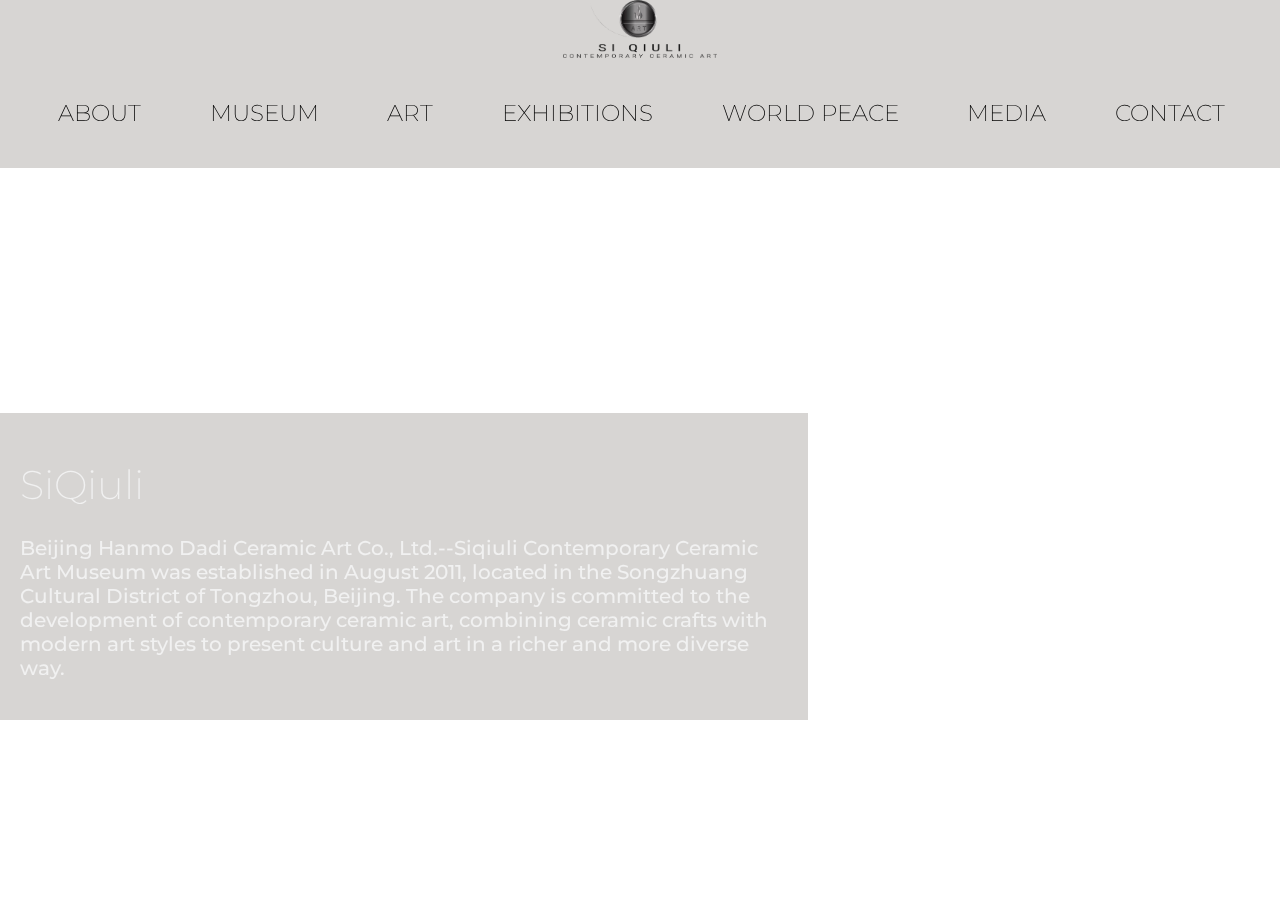
==== index.html @ 342c81b7 "late, but first commit, ver. 1.7" ====
<!DOCTYPE html>
<html>
  <head>
    <meta charset="utf-8" />
    <meta http-equiv="X-UA-Compatible" content="IE=edge" />
    <title>SiQiuli Contemporary Art</title>
    <meta name="viewport" content="width=device-width, initial-scale=1" />
    <link
      rel="apple-touch-icon"
      sizes="180x180"
      href="favicon/apple-touch-icon.png"
    />
    <link
      rel="icon"
      type="image/png"
      sizes="32x32"
      href="favicon/favicon-32x32.png"
    />
    <link
      rel="icon"
      type="image/png"
      sizes="16x16"
      href="favicon/favicon-16x16.png"
    />
    <link rel="manifest" href="favicon/site.webmanifest" />
    <link
      rel="mask-icon"
      href="favicon/safari-pinned-tab.svg"
      color="#5bbad5"
    />
    <meta name="msapplication-TileColor" content="#da532c" />
    <meta name="theme-color" content="#ffffff" />
    <link
      rel="stylesheet"
      type="text/css"
      media="screen"
      href="css/style.css"
    />
    <script src="https://ajax.googleapis.com/ajax/libs/jquery/3.3.1/jquery.min.js"></script>
  </head>
  <body>
    <div id="header" style="background-color: #b3aeaa85">
      <a href="index.html" id="logo"><img src="images/logo.png"/></a>

      <div class="menu-icon">
        <span class="menu-icon__line menu-icon__line-left"></span>
        <span class="menu-icon__line"></span>
        <span class="menu-icon__line menu-icon__line-right"></span>
      </div>

      <nav class="nav_">
        <div class="nav__content">
          <ul class="nav__list">
            <li>
              <a id="aboutButton" class="nav__list-item" href="about.html"
                >ABOUT</a
              >
            </li>
            <li>
              <a id="museumButton" class="nav__list-item" href="museum.html"
                >MUSEUM</a
              >
            </li>
            <li>
              <a id="artButton" class="nav__list-item " href="art.html">ART</a>
            </li>
            <li>
              <a
                id="exhibitionsButton"
                class="nav__list-item"
                href="exhibitions.html"
                >EXHIBITIONS</a
              >
            </li>
            <li>
              <a
                id="worldPeaceButton"
                class="nav__list-item"
                href="worldpeace.html"
                >WORLD PEACE</a
              >
            </li>
            <li>
              <a id="mediaButton" class="nav__list-item" href="media.html"
                >MEDIA</a
              >
            </li>
            <li>
              <a id="contactButton" class="nav__list-item" href="contact.html"
                >CONTACT</a
              >
            </li>
          </ul>
        </div>
      </nav>
      <div
        class="underline80"
        style="background-color: #b3aeaa85; border: none;"
      ></div>
    </div>

    <video autoplay muted loop playsinline id="myVideo">
      <source src="videos/bgvid.mp4" type="video/mp4" />
      Your browser does not support HTML5 video.
    </video>

    <div class="content noMobile">
      <h1>SiQiuli</h1>
      <p>
        Beijing Hanmo Dadi Ceramic Art Co., Ltd.--Siqiuli Contemporary Ceramic
        Art Museum was established in August 2011, located in the Songzhuang
        Cultural District of Tongzhou, Beijing. The company is committed to the
        development of contemporary ceramic art, combining ceramic crafts with
        modern art styles to present culture and art in a richer and more
        diverse way.
      </p>
    </div>

    <script src="js/main.js"></script>
  </body>
</html>
---- css/style.css ----
@import url('https://fonts.googleapis.com/css?family=Montserrat:100,200,400,500');

:root {
  /* Base font size */
  font-size: 10px;
  font-family: 'Montserrat', sans-serif;
  font-weight: 200;
}
body {
  width: 100vw;
  margin: 0;
  padding: 0;
  overflow-x: hidden;
}

a {
  text-decoration: none;
  color: black;
}

a:hover {
  text-decoration: underline;
}

h1,
h2 {
  font-weight: 200;
}

#logo img {
  display: block;
  margin-left: auto;
  margin-right: auto;
  width: 12vw;
}

.activeButton {
  /* marks on which subpage of the website are you */
  text-decoration: none;
  border-bottom: 1px solid gray;
}

#header {
  top: 0;
  margin: auto;
  position: fixed;
  right: 0;
  left: 0;
  background-color: white;
  z-index: 20;
  transition: top 0.8s; /* Transition effect when sliding down (and up) */
}

#myVideo {
  position: fixed;
  right: 0;
  bottom: 0;
  min-width: 100%;
  min-height: 100%;
}

.content {
  position: fixed;
  bottom: 20vh;
  color: #f1f1f1;
  width: 100%;
  padding: 20px;
  font-size: 20px;
  width: 60vw;
  font-weight: 500;
  background-color: #b3aeaa85;
}

@media screen and (min-width: 761px) {
  .noDesktop {
    display: none;
  }

  .underline80 {
    position: absolute;
    padding-top: 2vh;
    left: 0;
    width: 100vw;
    border-bottom: solid 1px rgb(219, 219, 219);
    background-color: white;
  }

  .nav_ {
    text-align: center;
    padding-top: 2vh;
    white-space: nowrap;
    font-size: 2.3em;
    display: block !important;
  }

  .nav_ ul li {
    display: inline-block;
    text-align: center;
    margin-left: 1vw;
    margin-right: 3.9vw;
    white-space: nowrap;
  }

  .nav_ ul li a {
    color: black;
    font-weight: 200;
    white-space: nowrap;
    padding-left: 0;
    text-decoration: none;
  }

  .nav_ ul li a:hover {
    color: gainsboro;
    text-decoration: none;
  }
}

/* MOBILE */

@media screen and (max-width: 760px) {
  .noMobile {
    display: none;
  }

  #logo img {
    margin-top: 5vh;
    width: 40vw;
  }

  .menu-icon {
    height: 40px;
    width: 40px;
    position: fixed;
    z-index: 2;
    right: 10vw;
    top: 7vh;
    text-decoration: none;
  }
  .menu-icon__line {
    height: 2px;
    width: 40px;
    display: block;
    background-color: rgb(0, 0, 0);
    margin-bottom: 6px;
    transition: background-color 0.5s ease, -webkit-transform 0.2s ease;
    transition: transform 0.2s ease, background-color 0.5s ease;
    transition: transform 0.2s ease, background-color 0.5s ease,
      -webkit-transform 0.2s ease;
  }
  .menu-icon__line-left {
    width: 20px;
  }
  .menu-icon__line-right {
    width: 20px;
    float: right;
  }

  .nav_ {
    position: fixed;
    z-index: 1;
    list-style-type: none;
    display: none;
  }

  .nav_:before,
  .nav_:after {
    content: '';
    position: fixed;
    width: 100vw;
    height: 100vh;
    top: 0;
    left: 0;
    background: #b3aeaa;
    z-index: -1;
    transition: -webkit-transform cubic-bezier(0.77, 0, 0.175, 1) 0.8s;
    transition: transform cubic-bezier(0.77, 0, 0.175, 1) 0.8s;
    transition: transform cubic-bezier(0.77, 0, 0.175, 1) 0.8s,
      -webkit-transform cubic-bezier(0.77, 0, 0.175, 1) 0.8s;
    -webkit-transform: translateX(0%) translateY(100%);
    transform: translateX(0%) translateY(100%);
  }
  .nav_:after {
    background: #181818;
    transition-delay: 0s;
  }
  .nav_:before {
    transition-delay: 0.1s;
  }
  .nav__content {
    position: fixed;
    top: 50%;
    -webkit-transform: translate(0%, -50%);
    transform: translate(0%, -50%);
    width: 100%;
    text-align: center;
    font-size: calc(2vw + 10px);
    color: white;
    font-weight: 200;
    cursor: pointer;
  }

  .nav__list {
    padding: 0;
  }

  .nav__list-item {
    color: white;
    text-decoration: none;
    list-style-type: none;
    font-size: 7vw;
    position: relative;
    display: inline-block;
    transition-delay: 0.8s;
    opacity: 0;
    -webkit-transform: translate(0%, 100%);
    transform: translate(0%, 100%);
    transition: opacity 0.2s ease, -webkit-transform 0.3s ease;
    transition: opacity 0.2s ease, transform 0.3s ease;
    transition: opacity 0.2s ease, transform 0.3s ease,
      -webkit-transform 0.3s ease;

    margin-bottom: 5vh;
  }
  .nav__list-item:before {
    content: '';
    position: absolute;
    background: #ffffff;
    width: 20px;
    height: 1px;
    top: 100%;
    -webkit-transform: translate(0%, 0%);
    transform: translate(0%, 0%);
    transition: all 0.3s ease;
    z-index: -1;
  }

  .nav__list li {
    list-style-type: none;
  }

  .nav__list-item:hover:before {
    width: 100%;
  }

  body.nav-active {
    overflow: hidden;
    margin: 0;
  }
  body.nav-active .menu-icon__line {
    background-color: white;
    -webkit-transform: translateX(0px) rotate(-45deg);
    transform: translateX(0px) rotate(-45deg);
  }
  body.nav-active .menu-icon__line-left {
    -webkit-transform: translateX(1px) rotate(45deg);
    transform: translateX(1px) rotate(45deg);
  }
  body.nav-active .menu-icon__line-right {
    -webkit-transform: translateX(-2px) rotate(45deg);
    transform: translateX(-2px) rotate(45deg);
  }
  body.nav-active .nav_ {
    visibility: visible;
  }
  body.nav-active .nav_:before,
  body.nav-active .nav_:after {
    -webkit-transform: translateX(0%) translateY(0%);
    transform: translateX(0%) translateY(0%);
  }
  body.nav-active .nav_:after {
    transition-delay: 0.1s;
  }
  body.nav-active .nav_:before {
    transition-delay: 0s;
  }
  body.nav-active .nav__list-item {
    opacity: 1;
    -webkit-transform: translateX(0%);
    transform: translateX(0%);
    transition: opacity 0.3s ease, color 0.3s ease, -webkit-transform 0.3s ease;
    transition: opacity 0.3s ease, transform 0.3s ease, color 0.3s ease;
    transition: opacity 0.3s ease, transform 0.3s ease, color 0.3s ease,
      -webkit-transform 0.3s ease;
  }
  body.nav-active .nav__list-item:nth-child(0) {
    transition-delay: 0.5s;
  }
  body.nav-active .nav__list-item:nth-child(1) {
    transition-delay: 0.6s;
  }
  body.nav-active .nav__list-item:nth-child(2) {
    transition-delay: 0.7s;
  }
  body.nav-active .nav__list-item:nth-child(3) {
    transition-delay: 0.8s;
  }
  body.nav-active .nav__list-item:nth-child(4) {
    transition-delay: 0.9s;
  }

  body.nav-active .nav__list-item:nth-child(5) {
    transition-delay: 1s;
  }
}

/* END OF MOBILE */
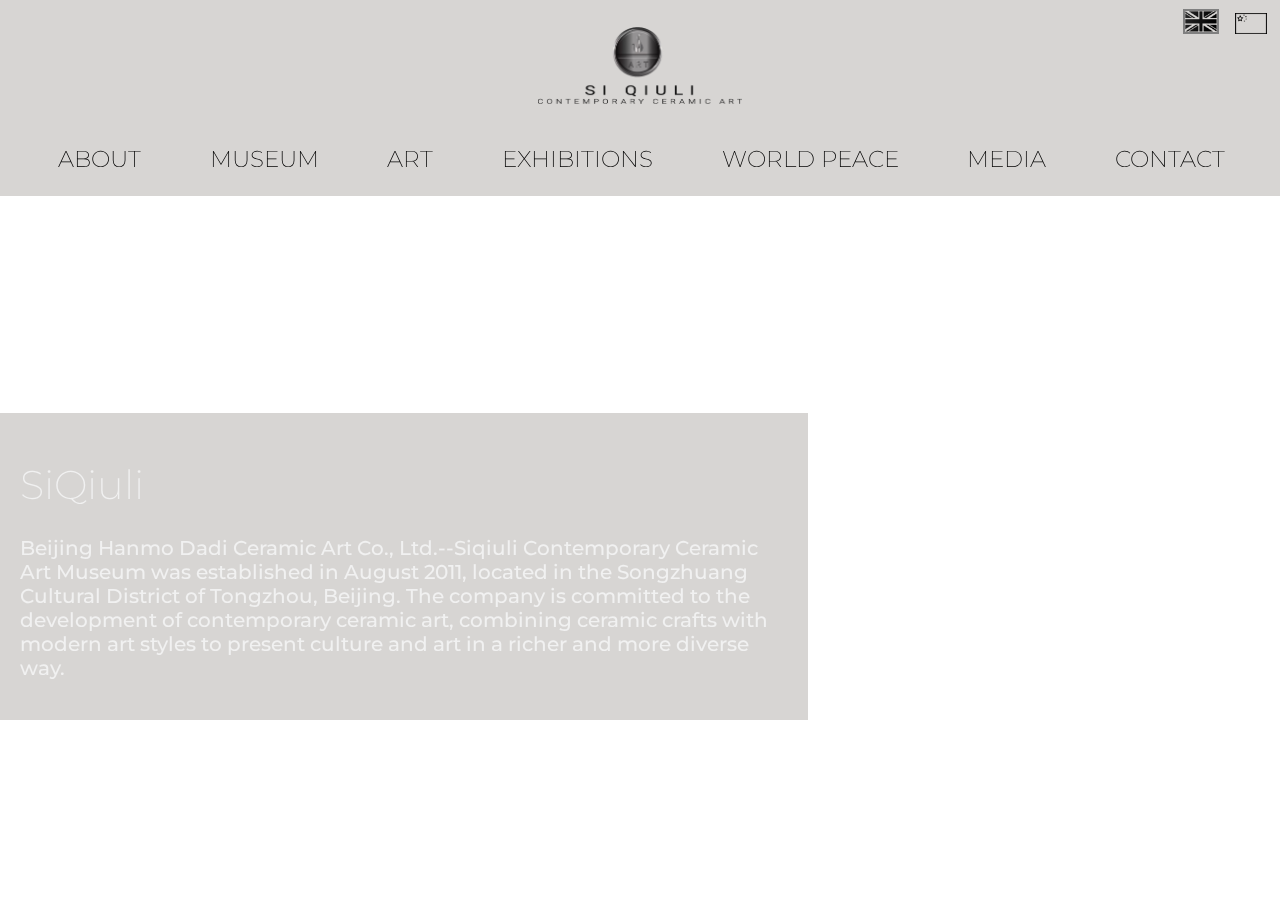
==== commit bb014dd9: "language change added" ====
--- a/index.html
+++ b/index.html
@@ -93,10 +93,10 @@
           </ul>
         </div>
       </nav>
-      <div
-        class="underline80"
-        style="background-color: #b3aeaa85; border: none;"
-      ></div>
+      <div class="languages">
+        <img id="englishFlag" class="active flag" src="images/englishf.png" />
+        <img id="chineseFlag" class="flag" src="images/chinesef.png" />
+      </div>
     </div>
 
     <video autoplay muted loop playsinline id="myVideo">
--- a/css/style.css
+++ b/css/style.css
@@ -31,7 +31,9 @@
   display: block;
   margin-left: auto;
   margin-right: auto;
-  width: 12vw;
+  width: 16vw;
+  margin-top: 3vh;
+  transition: 1.8s; /* Transition effect when sliding down (and up) */
 }
 
 .activeButton {
@@ -48,7 +50,29 @@
   left: 0;
   background-color: white;
   z-index: 20;
-  transition: top 0.8s; /* Transition effect when sliding down (and up) */
+  transition: top 1.8s; /* Transition effect when sliding down (and up) */
+  overflow-y: visible;
+}
+
+.languages {
+  position: absolute;
+  top: 1vh;
+  right: 1vw;
+}
+
+.flag {
+  width: 2.5vw;
+  margin-left: 1vw;
+  cursor: pointer;
+}
+
+#chineseFlag,
+englishFlag {
+  cursor: pointer;
+}
+
+.active {
+  border: 2px grey solid;
 }
 
 #myVideo {
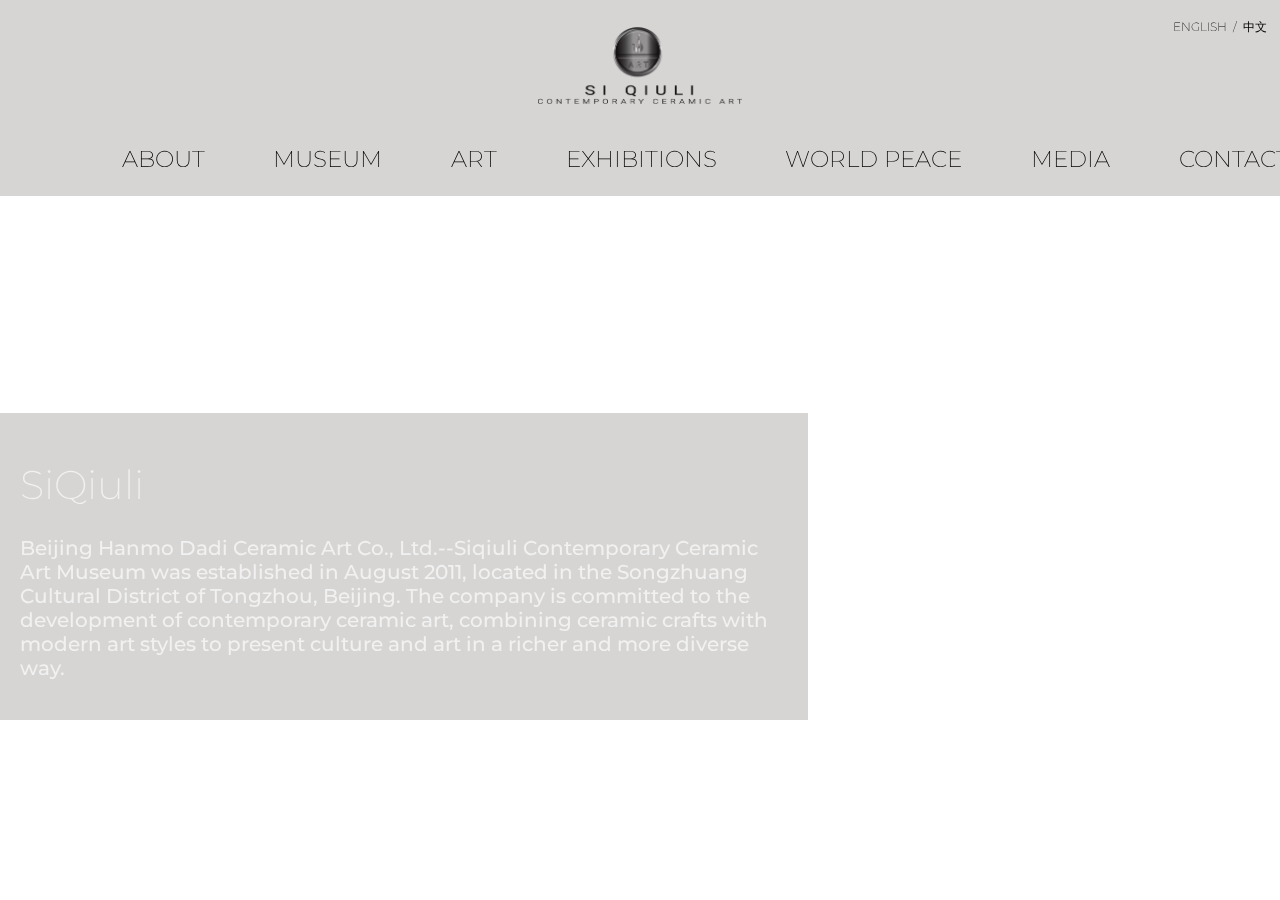
==== commit aadf73ea: "about section fixed, added subsections options, all fetching from cms, language options changed, pro" ====
--- a/index.html
+++ b/index.html
@@ -36,7 +36,7 @@
       media="screen"
       href="css/style.css"
     />
-    <script src="https://ajax.googleapis.com/ajax/libs/jquery/3.3.1/jquery.min.js"></script>
+    <script src="js/libs/jquery.js"></script>
   </head>
   <body>
     <div id="header" style="background-color: #b3aeaa85">
@@ -52,7 +52,17 @@
         <div class="nav__content">
           <ul class="nav__list">
             <li>
-              <a id="aboutButton" class="nav__list-item" href="about.html"
+              <div class="languages nav__list-item">
+                <p id="englishFlag" class="flag">ENGLISH</p>
+                <p class="flag">/</p>
+                <p id="chineseFlag" class="flag">中文</p>
+              </div>
+            </li>
+            <li>
+              <a
+                id="aboutButton"
+                class="nav__list-item"
+                href="about.html?id=siqiuli"
                 >ABOUT</a
               >
             </li>
@@ -93,10 +103,6 @@
           </ul>
         </div>
       </nav>
-      <div class="languages">
-        <img id="englishFlag" class="active flag" src="images/englishf.png" />
-        <img id="chineseFlag" class="flag" src="images/chinesef.png" />
-      </div>
     </div>
 
     <video autoplay muted loop playsinline id="myVideo">
--- a/css/style.css
+++ b/css/style.css
@@ -59,21 +59,25 @@
   top: 1vh;
   right: 1vw;
 }
+.languages p {
+  display: inline;
+}
 
 .flag {
   width: 2.5vw;
-  margin-left: 1vw;
+  margin-left: 0;
   cursor: pointer;
+  font-size: 0.5em;
 }
 
 #chineseFlag,
-englishFlag {
+#englishFlag {
   cursor: pointer;
 }
 
-.active {
+/* .active {
   border: 2px grey solid;
-}
+} */
 
 #myVideo {
   position: fixed;
@@ -148,14 +152,15 @@
 
   #logo img {
     margin-top: 5vh;
-    width: 40vw;
+    width: 50vw;
+    margin-bottom: 1vh;
   }
 
   .menu-icon {
     height: 40px;
     width: 40px;
     position: fixed;
-    z-index: 2;
+    z-index: 20;
     right: 10vw;
     top: 7vh;
     text-decoration: none;
@@ -325,6 +330,18 @@
   body.nav-active .nav__list-item:nth-child(5) {
     transition-delay: 1s;
   }
+
+  .flag {
+    width: 10.5vw;
+    margin-left: 1vw;
+    cursor: pointer;
+    font-size: 0.6em;
+  }
+
+  #chineseFlag,
+  #englishFlag {
+    cursor: pointer;
+  }
 }
 
 /* END OF MOBILE */
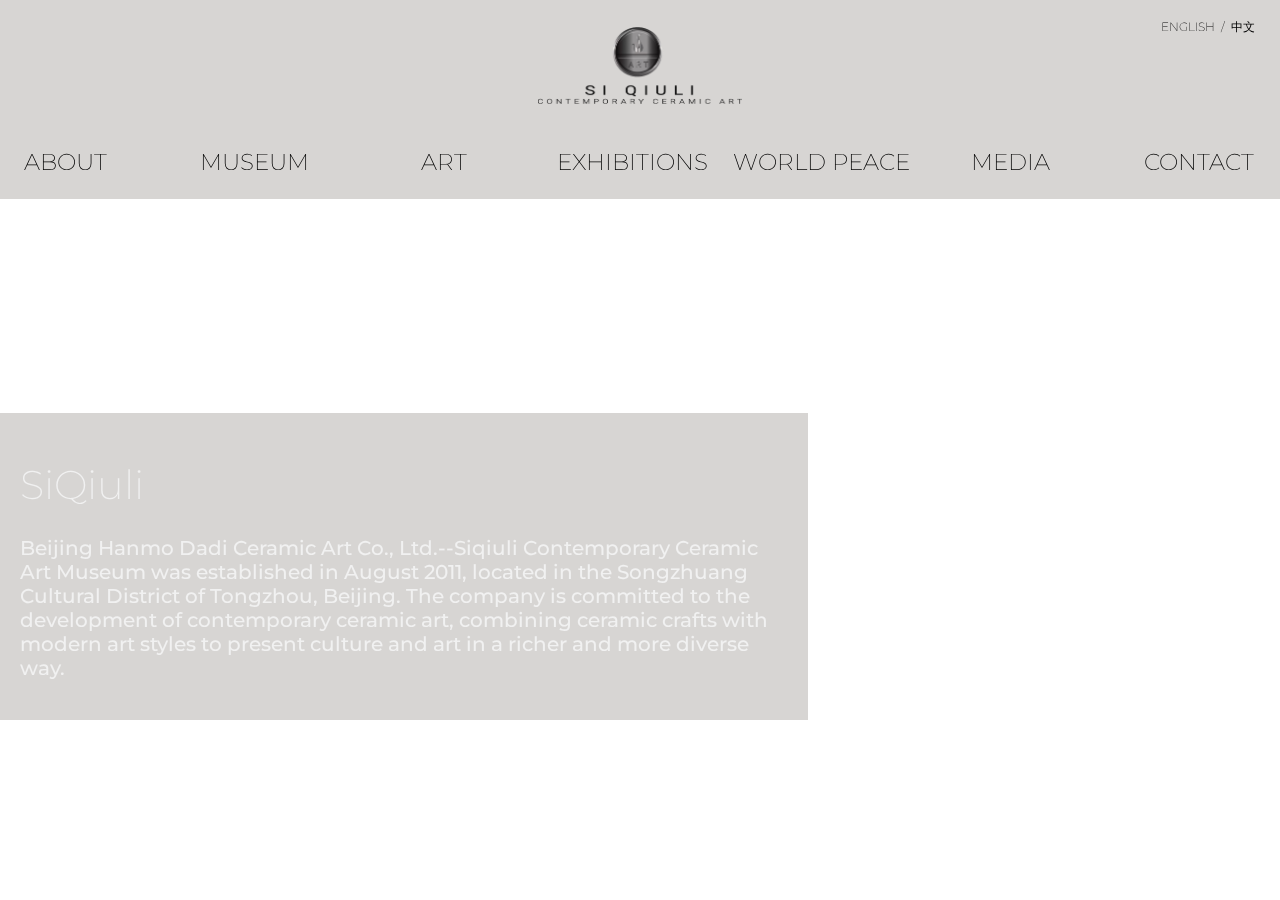
==== commit d344788e: "cosmetic changes in menu" ====
--- a/index.html
+++ b/index.html
@@ -51,7 +51,7 @@
       <nav class="nav_">
         <div class="nav__content">
           <ul class="nav__list">
-            <li>
+            <li id="langLi">
               <div class="languages nav__list-item">
                 <p id="englishFlag" class="flag">ENGLISH</p>
                 <p class="flag">/</p>
--- a/css/style.css
+++ b/css/style.css
@@ -10,7 +10,7 @@
   width: 100vw;
   margin: 0;
   padding: 0;
-  overflow-x: hidden;
+  overflow-x: hidden !important;
 }
 
 a {
@@ -28,12 +28,15 @@
 }
 
 #logo img {
-  display: block;
-  margin-left: auto;
-  margin-right: auto;
-  width: 16vw;
+  width: 100%;
   margin-top: 3vh;
   transition: 1.8s; /* Transition effect when sliding down (and up) */
+}
+
+#logo {
+  display: block;
+  margin: auto;
+  width: 16vw;
 }
 
 .activeButton {
@@ -56,8 +59,6 @@
 
 .languages {
   position: absolute;
-  top: 1vh;
-  right: 1vw;
 }
 .languages p {
   display: inline;
@@ -68,6 +69,9 @@
   margin-left: 0;
   cursor: pointer;
   font-size: 0.5em;
+}
+.flag:hover {
+  color: lightgray;
 }
 
 #chineseFlag,
@@ -104,29 +108,21 @@
     display: none;
   }
 
-  .underline80 {
-    position: absolute;
-    padding-top: 2vh;
-    left: 0;
-    width: 100vw;
-    border-bottom: solid 1px rgb(219, 219, 219);
-    background-color: white;
-  }
-
   .nav_ {
-    text-align: center;
+    text-align: left;
     padding-top: 2vh;
     white-space: nowrap;
     font-size: 2.3em;
     display: block !important;
+    margin: auto;
   }
 
   .nav_ ul li {
     display: inline-block;
     text-align: center;
-    margin-left: 1vw;
-    margin-right: 3.9vw;
+    margin: auto;
     white-space: nowrap;
+    width: calc(100vw / 7);
   }
 
   .nav_ ul li a {
@@ -137,10 +133,20 @@
     text-decoration: none;
   }
 
+  #langLi {
+    position: absolute;
+    top: 1vh;
+    right: -5vw;
+  }
+
   .nav_ ul li a:hover {
     color: gainsboro;
     text-decoration: none;
   }
+  .nav__list {
+    padding: 0 !important;
+    margin-left: -2vw;
+  }
 }
 
 /* MOBILE */
@@ -150,10 +156,13 @@
     display: none;
   }
 
+  #logo {
+    width: 50vw;
+    margin-bottom: 1vh;
+  }
+
   #logo img {
     margin-top: 5vh;
-    width: 50vw;
-    margin-bottom: 1vh;
   }
 
   .menu-icon {
@@ -228,7 +237,7 @@
     cursor: pointer;
   }
 
-  .nav__list {
+  ul .nav__list {
     padding: 0;
   }
 
@@ -345,3 +354,16 @@
 }
 
 /* END OF MOBILE */
+
+/*TABLET*/
+
+@media (min-width: 768px) and (max-width: 1240px) {
+  .nav_ {
+    font-size: 1.5vw;
+  }
+  #langLi {
+    right: -3vw;
+  }
+}
+
+/*END TABLET*/
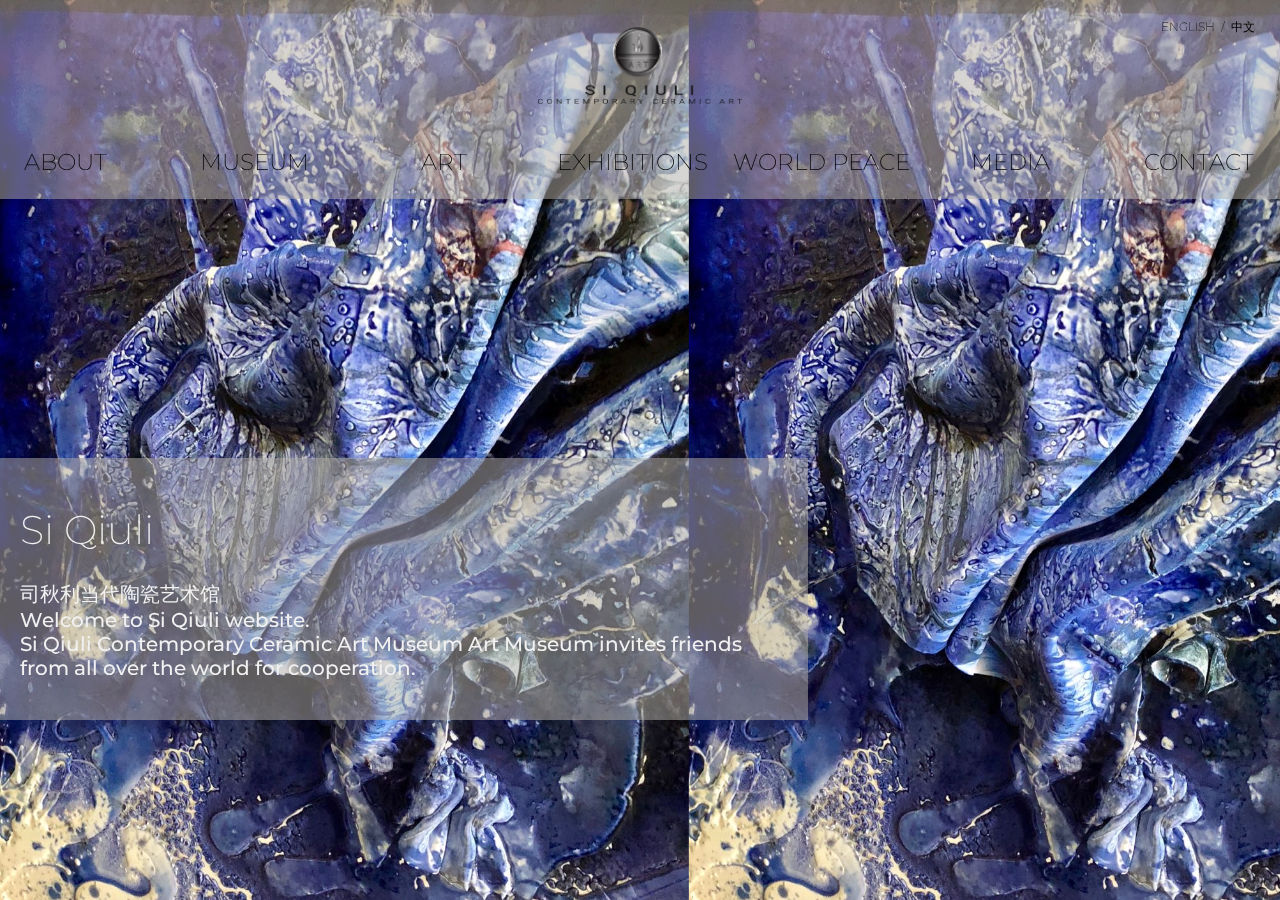
==== commit fae317e8: "maintenance after first deploy, added google analytics" ====
--- a/index.html
+++ b/index.html
@@ -3,7 +3,7 @@
   <head>
     <meta charset="utf-8" />
     <meta http-equiv="X-UA-Compatible" content="IE=edge" />
-    <title>SiQiuli Contemporary Art</title>
+    <title>Si Qiuli Contemporary Art</title>
     <meta name="viewport" content="width=device-width, initial-scale=1" />
     <link
       rel="apple-touch-icon"
@@ -36,10 +36,30 @@
       media="screen"
       href="css/style.css"
     />
+    <link rel="stylesheet" type="text/css" media="screen" href="css/ind.css" />
     <script src="js/libs/jquery.js"></script>
+
+    <!-- Global site tag (gtag.js) - Google Analytics -->
+    <script
+      async
+      src="https://www.googletagmanager.com/gtag/js?id=UA-139209947-1"
+    ></script>
+    <script>
+      window.dataLayer = window.dataLayer || [];
+      function gtag() {
+        dataLayer.push(arguments);
+      }
+      gtag('js', new Date());
+
+      gtag('config', 'UA-139209947-1');
+    </script>
   </head>
-  <body>
-    <div id="header" style="background-color: #b3aeaa85">
+  <body
+    style="
+    background-image: url(images/bgNotVideo.jpeg);
+     background-size: auto 100vh"
+  >
+    <div id="header">
       <a href="index.html" id="logo"><img src="images/logo.png"/></a>
 
       <div class="menu-icon">
@@ -105,20 +125,26 @@
       </nav>
     </div>
 
-    <video autoplay muted loop playsinline id="myVideo">
+    <video
+      x5-video-player-type="h5"
+      x5-video-player-fullscreen="true"
+      autoplay
+      muted
+      loop
+      webkit-playsinline
+      playsinline
+      id="myVideo"
+    >
       <source src="videos/bgvid.mp4" type="video/mp4" />
-      Your browser does not support HTML5 video.
     </video>
 
     <div class="content noMobile">
-      <h1>SiQiuli</h1>
+      <h1>Si Qiuli</h1>
       <p>
-        Beijing Hanmo Dadi Ceramic Art Co., Ltd.--Siqiuli Contemporary Ceramic
-        Art Museum was established in August 2011, located in the Songzhuang
-        Cultural District of Tongzhou, Beijing. The company is committed to the
-        development of contemporary ceramic art, combining ceramic crafts with
-        modern art styles to present culture and art in a richer and more
-        diverse way.
+        司秋利当代陶瓷艺术馆<br />
+        Welcome to Si Qiuli website. <br />
+        Si Qiuli Contemporary Ceramic Art Museum Art Museum invites friends from
+        all over the world for cooperation.
       </p>
     </div>
 
--- a/css/ind.css
+++ b/css/ind.css
@@ -0,0 +1,9 @@
+#header {
+  background-color: #b3aeaa85;
+}
+
+@media screen and (max-width: 760px) {
+  #header {
+    background-color: #b3aeaadb;
+  }
+}
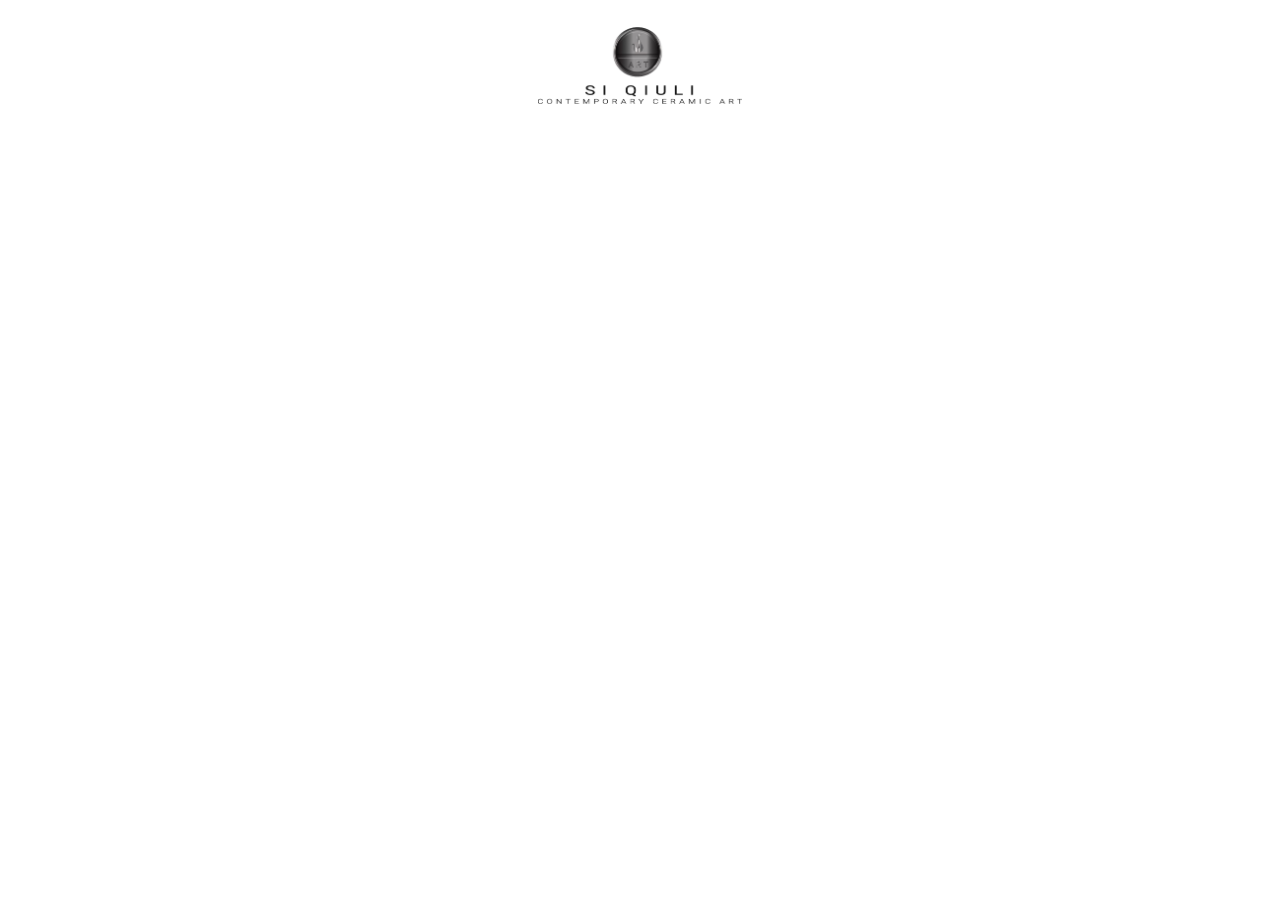
==== commit 0d6e2cfa: "tablet fixes, SEO fixes" ====
--- a/index.html
+++ b/index.html
@@ -3,7 +3,7 @@
   <head>
     <meta charset="utf-8" />
     <meta http-equiv="X-UA-Compatible" content="IE=edge" />
-    <title>Si Qiuli Contemporary Art</title>
+    <title>Si Qiuli Contemporary Ceramic Art</title>
     <meta name="viewport" content="width=device-width, initial-scale=1" />
     <link
       rel="apple-touch-icon"
@@ -53,14 +53,23 @@
 
       gtag('config', 'UA-139209947-1');
     </script>
+    <meta
+      name="description"
+      content="Si Qiuli Contemporary Ceramic Art, invites friends from all over the world for cooperation. See the the largest, Guiness Record breaking works, created by Chinese Master- Si Qiuli"
+    />
   </head>
-  <body
-    style="
-    background-image: url(images/bgNotVideo.jpeg);
-     background-size: auto 100vh"
-  >
+  <body>
+    <div id="overlayLoading">
+      <div id="logoLoadingContainer">
+        <img id="logoLoading" src="images/logo.png" />
+      </div>
+      <div id="progstat"></div>
+      <div id="progress"></div>
+    </div>
     <div id="header">
-      <a href="index.html" id="logo"><img src="images/logo.png"/></a>
+      <a href="index.html" alt="Si Qiuli Logo" id="logo"
+        ><img src="images/logo.png"
+      /></a>
 
       <div class="menu-icon">
         <span class="menu-icon__line menu-icon__line-left"></span>
@@ -149,5 +158,9 @@
     </div>
 
     <script src="js/main.js"></script>
+    <p class="keyword">Si Qiuli</p>
+    <p class="keyword">Si Qiuli</p>
+    <p class="keyword">Si Qiuli</p>
+    <p class="keyword">Si Qiuli</p>
   </body>
 </html>
--- a/css/style.css
+++ b/css/style.css
@@ -30,7 +30,7 @@
 #logo img {
   width: 100%;
   margin-top: 3vh;
-  transition: 1.8s; /* Transition effect when sliding down (and up) */
+  transition: 1s; /* Transition effect when sliding down (and up) */
 }
 
 #logo {
@@ -53,7 +53,7 @@
   left: 0;
   background-color: white;
   z-index: 20;
-  transition: top 1.8s; /* Transition effect when sliding down (and up) */
+  transition: top 1s; /* Transition effect when sliding down (and up) */
   overflow-y: visible;
 }
 
@@ -103,6 +103,46 @@
   background-color: #b3aeaa85;
 }
 
+/* OVERLAY LOADING */
+
+#logoLoadingContainer {
+  margin: auto;
+
+  width: 16vw;
+}
+#logoLoadingContainer img {
+  margin-top: 3vh;
+  width: 100%;
+}
+
+#overlayLoading {
+  position: fixed;
+  z-index: 99999;
+  top: 0;
+  left: 0;
+  bottom: 0;
+  right: 0;
+  background: rgb(255, 255, 255);
+  transition: 1s 0.4s;
+}
+#progress {
+  height: 1px;
+  background: rgb(0, 0, 0);
+  position: absolute;
+  width: 0;
+  top: 50%;
+}
+#progstat {
+  font-size: 0.7em;
+  letter-spacing: 3px;
+  position: absolute;
+  top: 50%;
+  margin-top: -40px;
+  width: 100%;
+  text-align: center;
+  color: rgb(0, 0, 0);
+}
+/* END  OVERLAY LOADING */
 @media screen and (min-width: 761px) {
   .noDesktop {
     display: none;
@@ -151,7 +191,7 @@
 
 /* MOBILE */
 
-@media screen and (max-width: 760px) {
+@media screen and (max-width: 765px) {
   .noMobile {
     display: none;
   }
@@ -162,6 +202,14 @@
   }
 
   #logo img {
+    margin-top: 5vh;
+  }
+
+  #logoLoadingContainer {
+    width: 50vw;
+    margin-bottom: 1vh;
+  }
+  #logoLoadingContainer img {
     margin-top: 5vh;
   }
 
@@ -351,19 +399,34 @@
   #englishFlag {
     cursor: pointer;
   }
+  .nav__list {
+    padding: 0 !important;
+  }
 }
 
 /* END OF MOBILE */
 
 /*TABLET*/
 
-@media (min-width: 768px) and (max-width: 1240px) {
+@media (min-width: 666px) and (max-width: 1240px) {
   .nav_ {
     font-size: 1.5vw;
   }
   #langLi {
     right: -3vw;
   }
+
+  #logo {
+    width: 30vw;
+    margin-bottom: 1vh;
+  }
 }
 
 /*END TABLET*/
+
+.keyword {
+  opacity: 0;
+  z-index: 0;
+  pointer-events: none;
+  position: absolute;
+}
--- a/css/ind.css
+++ b/css/ind.css
@@ -1,9 +1,18 @@
 #header {
   background-color: #b3aeaa85;
+}
+
+body {
+  background-image: url('../images/bgNotVideo.jpeg');
+  background-size: 100vw auto;
 }
 
 @media screen and (max-width: 760px) {
   #header {
     background-color: #b3aeaadb;
   }
+
+  body {
+    background-size: auto 100vh;
+  }
 }
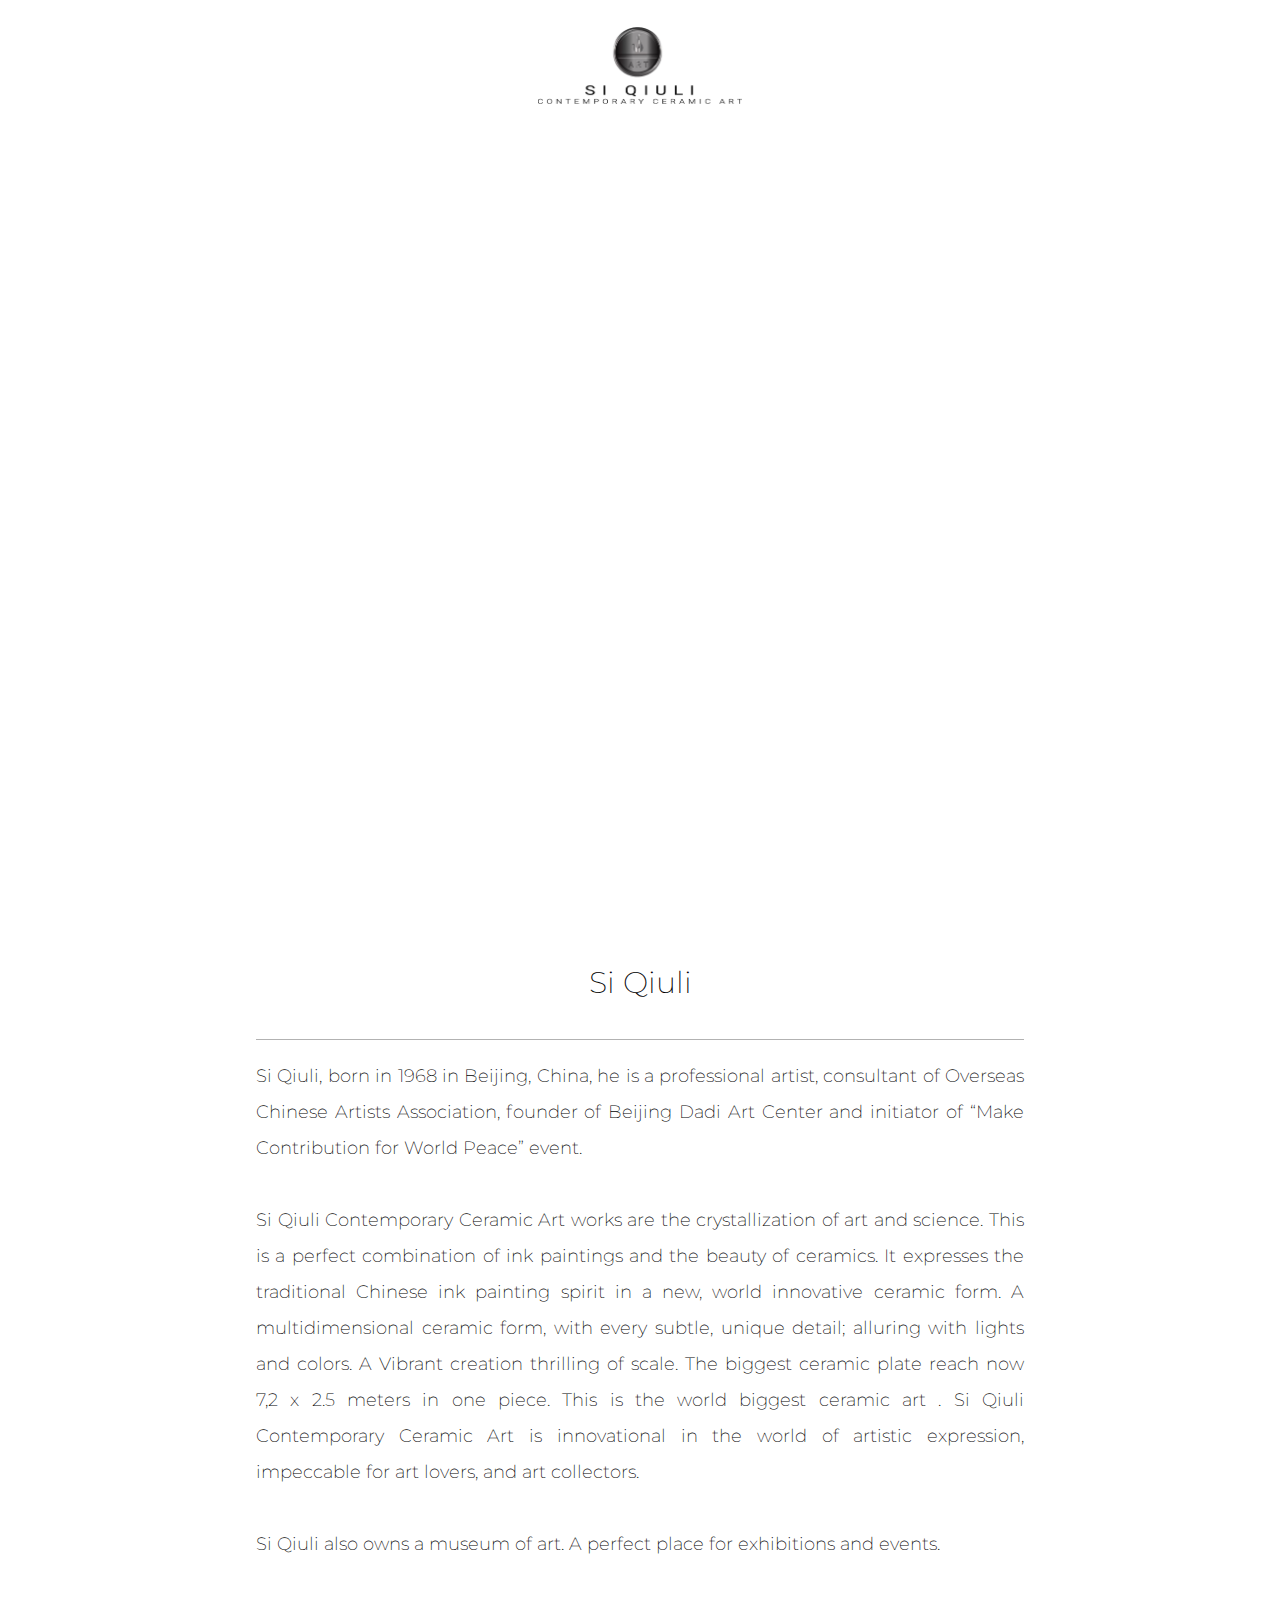
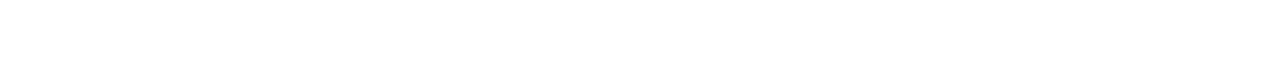
==== commit e2bd230b: "main page extra text added, synchronized with CMS" ====
--- a/index.html
+++ b/index.html
@@ -56,6 +56,10 @@
     <meta
       name="description"
       content="Si Qiuli Contemporary Ceramic Art, invites friends from all over the world for cooperation. See the the largest, Guiness Record breaking works, created by Chinese Master- Si Qiuli"
+    />
+    <meta
+      name="keywords"
+      content="abstract art, abstractart, art, art collection, art for museum, art for palace, art gallery, artcollection, artformuseum, artforpalace, artgallery, artist, artista, artists from China, artistsfromchina, artwork, Awesome art, awesomeart, Beijing art center, Beijing art gallery, Beijing Dadi Art Center, beijingartcenter, beijingartgallery, beijingdadiartcenter, big size art, bigsizeart, billionaire art, billionaireart, ceramic art, Ceramic painting, ceramica, ceramicpainting, China art gallery, chinaartgallery, Chinese artist, chinese ceramic, Chinese culture, chinese famous, chinese porcelain, Chineseartist, chineseceramic, Chinesecontemporaryartist, Chineseculture, chinesefamous, chineseporcelain, contemporary art, contemporaryart, Dadi art Center, dadiartcenter, expensive, expensive art, expensiveart, famous artist, famous Chinese artist, famousartist, famouschineseartist, Gallery wall, gallerywall, guinness record, guinnessrecord, kunst, luxury, luxury art, luxuryart, modern art, modernart, multidimentional art, multidimentionalart, museum art, museumart, only for luxury, onlyforluxury, original art, originalart, Painting, porcelain painting, porcelain plate, porcelainpainting, porcelainplate, private art gallery, privateartgallery, rice paper, rice paper art, ricepaper, ricepaperart, Si Qiuli, Si Qiuli art, Si Qiuli Art collection, Si Qiuli art exhibition, Si Qiuli art gallery, Si Qiuli artist, Si Qiuli China, Si Qiuli contemporary art, Si Qiuli contemporary ceramic art, Si Qiuli museum, Siqiuli, Siqiuliart, siqiuliartcollection, Siqiuliartexhibition, SiQiuliartgallery, SiQiuliartist, SiQiuliChina, Siqiulicontemporaryart, Siqiulicontemporaryceramicart, SiQiulimuseum, sophisticated, Unique art"
     />
   </head>
   <body>
@@ -147,17 +151,39 @@
       <source src="videos/bgvid.mp4" type="video/mp4" />
     </video>
 
+    <div id="bgNotVideoContainer">
+      <img id="bgNotVideo" src="../images/bgNotVideo.jpeg" />
+    </div>
+
     <div class="content noMobile">
-      <h1>Si Qiuli</h1>
-      <p>
-        司秋利当代陶瓷艺术馆<br />
-        Welcome to Si Qiuli website. <br />
-        Si Qiuli Contemporary Ceramic Art Museum Art Museum invites friends from
-        all over the world for cooperation.
+      <h1 id="titleOverlay">Si Qiuli</h1>
+    </div>
+
+    <div id="mainPageDesc">
+      <h1 id="mainTextHeader">Si Qiuli</h1>
+      <p id="mainDescText">
+        Si Qiuli, born in 1968 in Beijing, China, he is a professional artist,
+        consultant of Overseas Chinese Artists Association, founder of Beijing
+        Dadi Art Center and initiator of “Make Contribution for World Peace”
+        event.<br /><br />
+        Si Qiuli Contemporary Ceramic Art works are the crystallization of art
+        and science. This is a perfect combination of ink paintings and the
+        beauty of ceramics. It expresses the traditional Chinese ink painting
+        spirit in a new, world innovative ceramic form. A multidimensional
+        ceramic form, with every subtle, unique detail; alluring with lights and
+        colors. A Vibrant creation thrilling of scale. The biggest ceramic plate
+        reach now 7,2 x 2.5 meters in one piece. This is the world biggest
+        ceramic art . Si Qiuli Contemporary Ceramic Art is innovational in the
+        world of artistic expression, impeccable for art lovers, and art
+        collectors.<br />
+        <br />
+        Si Qiuli also owns a museum of art. A perfect place for exhibitions and
+        events.
       </p>
     </div>
+    <script src="js/main.js"></script>
+    <script src="js/ind.js"></script>
 
-    <script src="js/main.js"></script>
     <p class="keyword">Si Qiuli</p>
     <p class="keyword">Si Qiuli</p>
     <p class="keyword">Si Qiuli</p>
--- a/css/style.css
+++ b/css/style.css
@@ -6,6 +6,7 @@
   font-family: 'Montserrat', sans-serif;
   font-weight: 200;
 }
+
 body {
   width: 100vw;
   margin: 0;
@@ -83,26 +84,6 @@
   border: 2px grey solid;
 } */
 
-#myVideo {
-  position: fixed;
-  right: 0;
-  bottom: 0;
-  min-width: 100%;
-  min-height: 100%;
-}
-
-.content {
-  position: fixed;
-  bottom: 20vh;
-  color: #f1f1f1;
-  width: 100%;
-  padding: 20px;
-  font-size: 20px;
-  width: 60vw;
-  font-weight: 500;
-  background-color: #b3aeaa85;
-}
-
 /* OVERLAY LOADING */
 
 #logoLoadingContainer {
@@ -186,6 +167,8 @@
   .nav__list {
     padding: 0 !important;
     margin-left: -2vw;
+
+    margin-block-end: 1em;
   }
 }
 
@@ -214,13 +197,13 @@
   }
 
   .menu-icon {
-    height: 40px;
     width: 40px;
     position: fixed;
     z-index: 20;
     right: 10vw;
     top: 7vh;
     text-decoration: none;
+    background-color: #ffffff91;
   }
   .menu-icon__line {
     height: 2px;
@@ -283,6 +266,10 @@
     color: white;
     font-weight: 200;
     cursor: pointer;
+    height: 100%;
+    overflow-y: auto;
+    margin-top: 10vh;
+    -webkit-overflow-scrolling: touch;
   }
 
   ul .nav__list {
@@ -417,8 +404,20 @@
   }
 
   #logo {
-    width: 30vw;
+    width: 20vw;
     margin-bottom: 1vh;
+  }
+
+  .nav__list-item {
+    font-size: 2vw;
+  }
+
+  .flag {
+    font-size: 1.5vw;
+  }
+
+  .languages {
+    right: 5vw;
   }
 }
 
--- a/css/ind.css
+++ b/css/ind.css
@@ -2,11 +2,71 @@
   background-color: #b3aeaa85;
 }
 
-body {
-  background-image: url('../images/bgNotVideo.jpeg');
-  background-size: 100vw auto;
+#bgNotVideoContainer {
+  overflow: hidden;
+  width: 100vw;
+  height: 100vh;
 }
 
+#bgNotVideo {
+  width: 100%;
+  height: auto;
+}
+
+.menu-icon {
+  background-color: rgba(0, 0, 0, 0);
+}
+
+#mainTextHeader {
+  text-align: center;
+  margin-top: 5vw;
+  margin-bottom: 3vw;
+  font-size: 30px;
+}
+
+.nav_ {
+  padding-top: 0;
+}
+
+#mainPageDesc p {
+  text-align: justify;
+  width: 60vw;
+  margin: auto;
+  line-height: 4vh;
+  font-size: 2vh;
+  margin-bottom: 2em;
+}
+
+#mainPageDesc p:first-of-type {
+  border-top: 1px solid rgba(128, 128, 128, 0.603);
+  padding-top: 2vh;
+}
+
+#mainPageDesc {
+  margin-bottom: 10vh;
+}
+
+#myVideo {
+  position: absolute;
+  right: 0;
+  bottom: 0;
+  min-width: 100%;
+  min-height: 100%;
+}
+
+.content {
+  position: absolute;
+  bottom: 20vh;
+  color: #f1f1f1;
+  width: 100%;
+  padding: 20px;
+  font-size: 20px;
+  width: 60vw;
+  font-weight: 500;
+  background-color: #b3aeaa85;
+}
+
+/* MOBILE */
 @media screen and (max-width: 760px) {
   #header {
     background-color: #b3aeaadb;
@@ -15,4 +75,17 @@
   body {
     background-size: auto 100vh;
   }
+  #bgNotVideo {
+    width: auto;
+    height: 100%;
+  }
 }
+/* END MOBILE */
+/* TABLET */
+@media (min-width: 666px) and (max-width: 1024px) {
+  #bgNotVideo {
+    width: auto;
+    height: 100%;
+  }
+}
+/* END TABLET */
